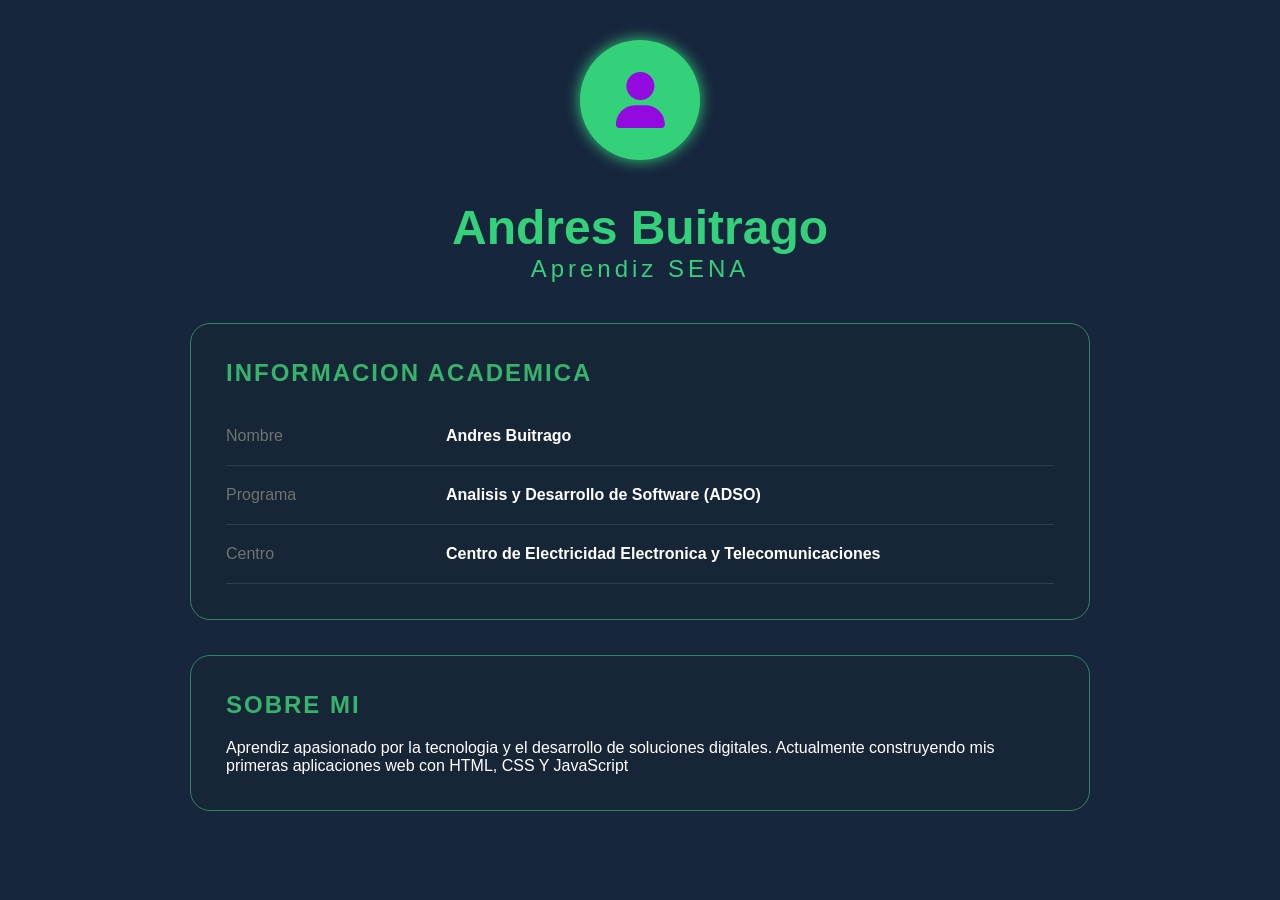
==== index.html @ fbe52f3e "primer commit" ====
<!DOCTYPE html>
<html lang="es">
<head>
    <meta charset="UTF-8">
    <meta name="viewport" content="width=device-width, initial-scale=1.0">
    <title>perfil del aprendiz</title>
    <link rel="stylesheet" href="CSS/ESTILOS2.CSS">

    <!-- iconos-->
    <link rel="stylesheet" href="https://cdnjs.cloudflare.com/ajax/libs/font-awesome/6.6.0/css/all.min.css">

    </head>


<body>
    <main class="contenedor">
        <section class="perfil">
            <div class="foto">
<i class="fa-solid fa-user"></i>
            </div>
    
            <h1><b>Andres Buitrago</b> </h1>
            <P class="cargo">Aprendiz SENA</P>
        </section>

        <section class="informacion">
            <h2>INFORMACION ACADEMICA</h2>

            <div class="fila">
                <span>Nombre</span>
                <strong>Andres Buitrago</strong>
            </div>
            <div class="fila">
                <span>Programa</span>
                <strong>Analisis y Desarrollo de Software (ADSO)</strong>
            </div>
            <div class="fila">
                <span>Centro</span>
                <strong>Centro de Electricidad Electronica y Telecomunicaciones</strong>
            </div>
        </section>

        <section class="informacion">
            <h2> SOBRE MI</h2>
            <p>Aprendiz apasionado por la tecnologia y el desarrollo de soluciones digitales. Actualmente construyendo mis primeras aplicaciones web con HTML, CSS Y JavaScript

        </section>
        
    </main>
</body>
</html>
---- CSS/ESTILOS2.CSS ----
*{
    margin: 0 ;
    padding:0;
}

body{
    background-color: #17253d;
    color: white;
}

.contenedor{
    width:90%;
    max-width:900px;

    margin: 40px auto;

}

.perfil{
    text-align: center;
    margin-bottom: 40px;
}

.perfil h1{
    font-size: 3em; /*1em equivale a 16px por lo tanto 3em son 48px*/

    color: #34d17b;

    padding-top: 40px;
    font-family: "monserrat", sans-serif;


}

.foto{
    width: 120px;
    height: 120px;
    margin: auto;
    border-radius: 50%;
    background:#34d17b;
    display: flex;
    justify-content: center;
    align-items: center;
    font-size: 3.5em;
    color: #9409df;
    box-shadow: 0 0 15px #34d17b;
    
}


.cargo{
    letter-spacing: 4px;
    color: #34d17b;
    font-size: 24px;
    font-family: "monserrat", sans-serif;
}

.informacion{
    border: 1px solid #2b8a5a;
    background: #172636;
    border-radius: 20px;
    padding: 35px;
    margin-bottom: 35px;
        font-family: "monserrat", sans-serif;

}

.informacion h2{
    color: #37b46b;
    font-size: 24px;
    margin-bottom: 20px;
    letter-spacing: 2px;
}


.fila{
    display: flex;
    justify-content: space-between;
    padding: 20px 0;
border-bottom: 1px solid #2c3f52;

}

.fila span{
    width: 220px;
    color: #6e7471;
}

.fila strong{
    flex: 1
}
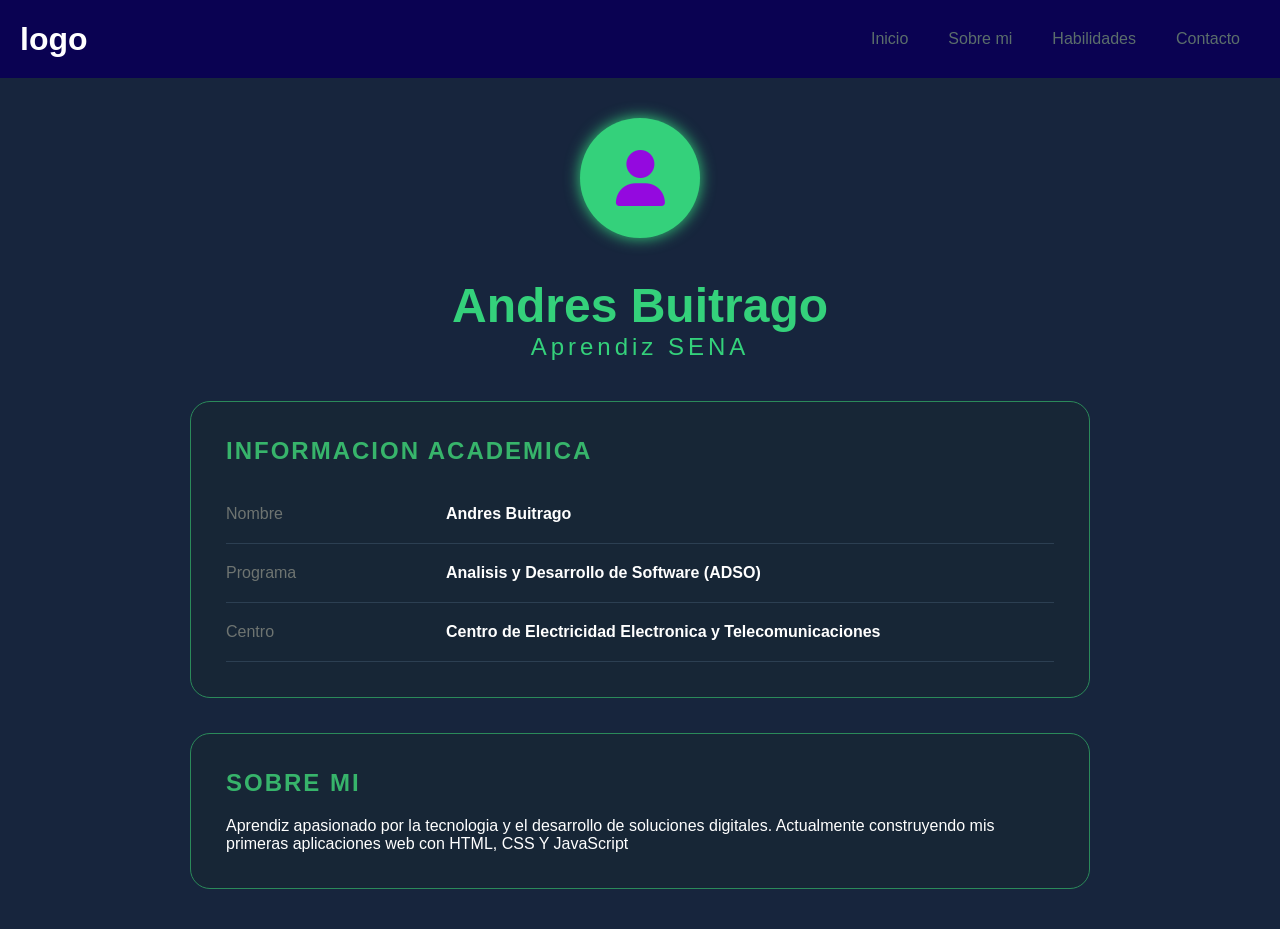
==== commit bcc7b182: "adelanto perfil de aprendiz" ====
--- a/index.html
+++ b/index.html
@@ -13,9 +13,30 @@
 
 
 <body>
+<header>
+        <div>
+            <h1>logo</h1>
+        </div>
+        <nav class="menu">
+            <ul>
+                <li><a href="#">Inicio</a></li>
+                <li><a href="#">Sobre mi</a></li>
+                <li><a href="#">Habilidades</a>
+                <ul class="submenu">
+                    <li><a href="#">HTML</a></li>
+                    <li><a href="#">CSS</a></li>
+                    <li><a href="#">JavaScript</a></li>
+                </ul>
+                </li>
+                <li><a href="#">Contacto</a></li>
+            </ul>
+        </nav>
+    </header>
+
     <main class="contenedor">
         <section class="perfil">
             <div class="foto">
+                
 <i class="fa-solid fa-user"></i>
             </div>
     
--- a/CSS/ESTILOS2.CSS
+++ b/CSS/ESTILOS2.CSS
@@ -7,6 +7,76 @@
     background-color: #17253d;
     color: white;
 }
+
+header{
+    display: flex;
+    justify-content: space-between;
+    align-items: center;
+    padding: 20px;
+    background-color: #0a0252;
+    margin-bottom: 2px solid
+    #1a3245;
+        font-family: "monserrat", sans-serif;
+
+
+}
+
+.menu{
+    display: flex;
+    align-items: center;
+}
+
+.menu> ul{
+    display: flex;
+    list-style: none;}
+
+    .menu> ul> li{
+        position: relative;
+    }
+
+    .menu> ul> li> a{
+        display: block;
+        padding: 10px 20px;
+        color: rgb(91, 110, 107);
+        text-decoration: none;
+
+    }
+
+    .menu> ul> li:hover> a{
+        color: #34d17b;
+    }
+
+    .submenu{
+    display: none;
+    position: absolute;
+    top: 100%;
+    left: 0;
+    background-color: #0a0252;
+    list-style: none;
+    margin: 0;
+    padding: 0;
+    }
+
+    .menu> ul> li:hover .submenu{
+        display: block;
+    }
+
+    .submenu> li{
+        width: 100%;
+    }
+    .submenu li > a{
+        display: block;
+        padding: 15px 20px;
+        color: rgb(213, 231, 228);
+        text-decoration: none;
+        transition: 2s;
+        background-color: #1a3245;
+    }
+
+    .submenu> li:hover >a{
+        background-color: #000000;
+    }
+    
 
 .contenedor{
     width:90%;
